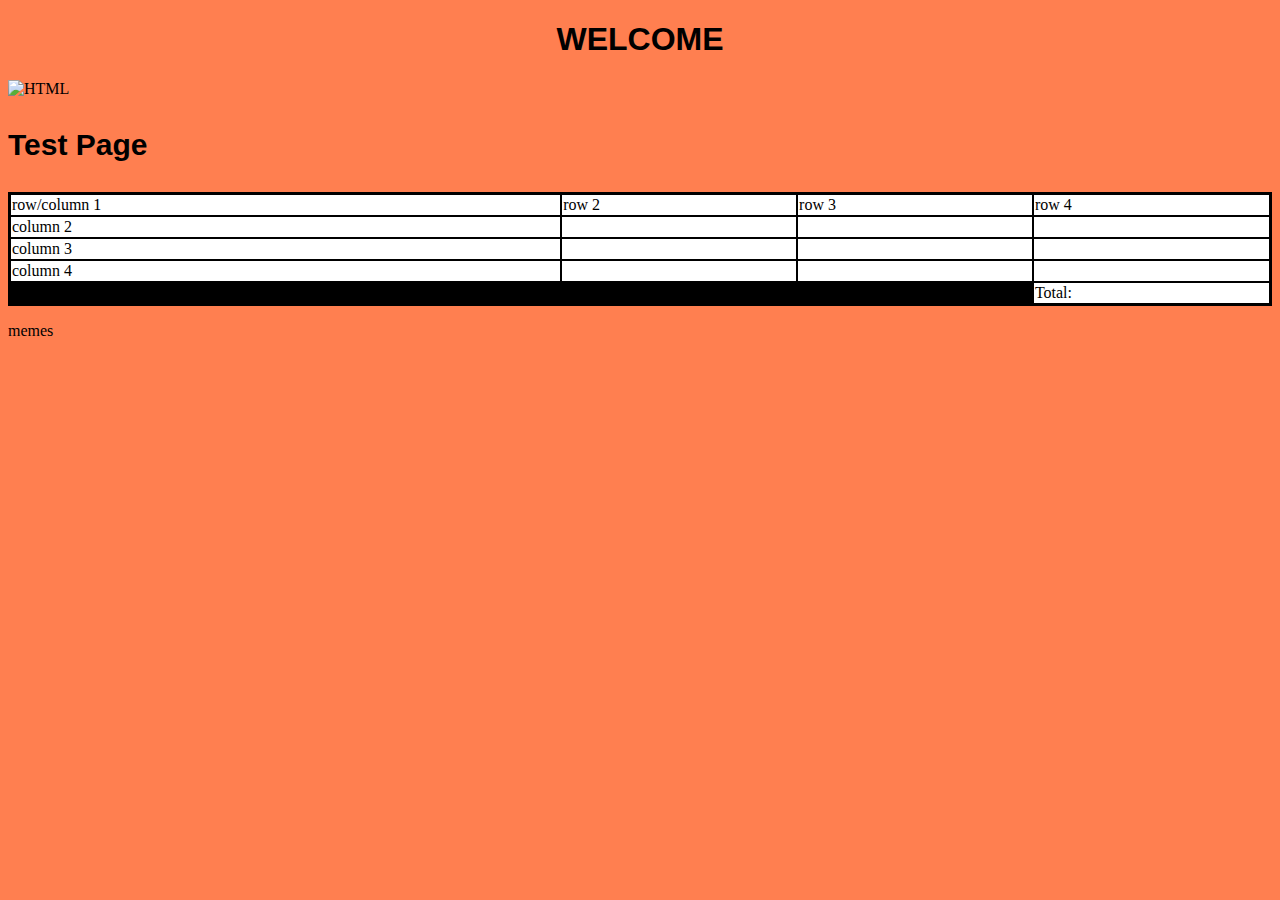
==== index.html @ 59733c6e "Commit pertama" ====
<!DOCTYPE html>
<html>
<head>
    <title>Test</title>
    <style>
        .font1 {
            font-family: Arial, Helvetica, sans-serif;
            color:black;
        }
        .font2 {
            font-family: 'Times New Roman', serif;
        }
        table {
            background-color: black;
            border:1px solid black;
        }
        td {
            background-color: white;
        }
    </style>
</head>
<body style="background-color:coral">
    <h1 class="font1" style="text-align:center";><b>WELCOME</b></h1>

    <img src="Html_logo.png" alt="HTML" width="100" height="100"> <br>

    <p class="font1" style="font-size:30px"><b>Test Page</b></p>
 <table style="width: 100%;">
     <tr>
         <td>row/column 1</td>
         <td>row 2</td>
         <td>row 3</td>
         <td>row 4</td>
     </tr>
     <tr>
        <td>column 2</td>
        <td></td>
        <td></td>
        <td></td>
    </tr>
    <tr>
        <td>column 3</td>
        <td></td>
        <td></td>
        <td></td>
    </tr>
    <tr>
        <td>column 4</td>
        <td></td>
        <td></td>
        <td></td>
    </tr>
    <tr>
        <td style="background-color:black"></td>
        <td style="background-color:black"></td>
        <td style="background-color:black"></td>
        <td>Total:</td>
    </tr>
 </table>
 <p class="font2">memes</p>
</body>
</html>
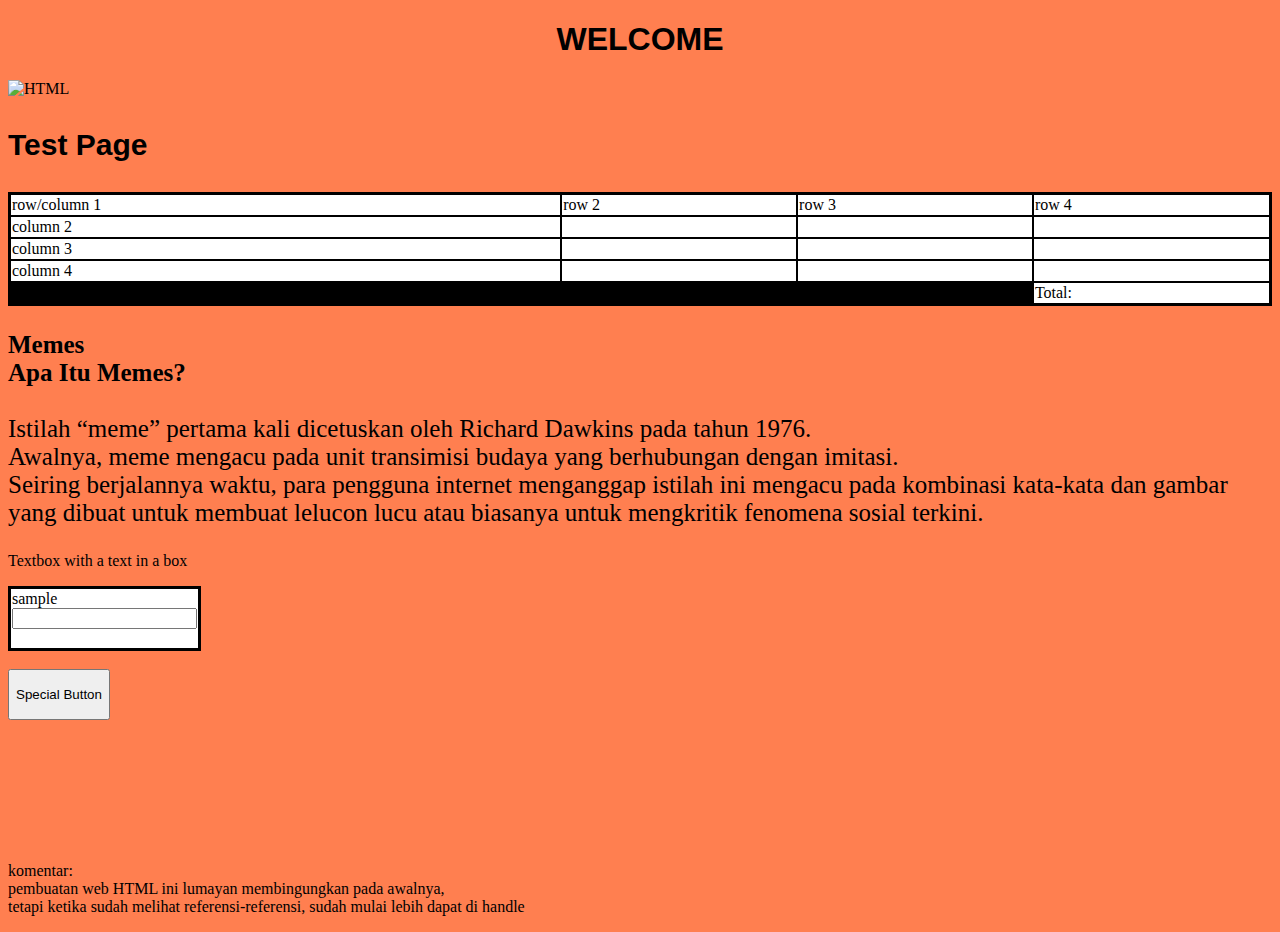
==== commit d7744d5e: "Update" ====
--- a/index.html
+++ b/index.html
@@ -57,6 +57,24 @@
         <td>Total:</td>
     </tr>
  </table>
- <p class="font2">memes</p>
+ <p class="font2" style="font-size:25px"><b>Memes<br> Apa Itu Memes?</b><br><br>
+    Istilah “meme” pertama kali dicetuskan oleh Richard Dawkins pada tahun 1976.<br> 
+    Awalnya, meme mengacu pada unit transimisi budaya yang berhubungan dengan imitasi. <br>
+    Seiring berjalannya waktu, para pengguna internet menganggap istilah ini mengacu pada kombinasi kata-kata dan gambar yang dibuat untuk membuat lelucon lucu atau biasanya untuk mengkritik fenomena sosial terkini.</p>
+
+    <p class="font2">Textbox with a text in a box</p>
+<table><tr>
+    <td>sample<br><input type="text" id="textbox" name="textbox"><br><br></td></tr>
+   
+</table><br>
+ 
+<button onclick="window.location.href='https://youtu.be/dQw4w9WgXcQ?si=tDR56mhFj3h-l2uo';">
+   <br> Special Button <br><br>
+  </button>
+
+ <p class="font2"><br><br><br><br><br><br><br>
+    komentar: <br>
+    pembuatan web HTML ini lumayan membingungkan pada awalnya,<br>
+    tetapi ketika sudah melihat referensi-referensi, sudah mulai lebih dapat di handle</p>
 </body>
 </html>
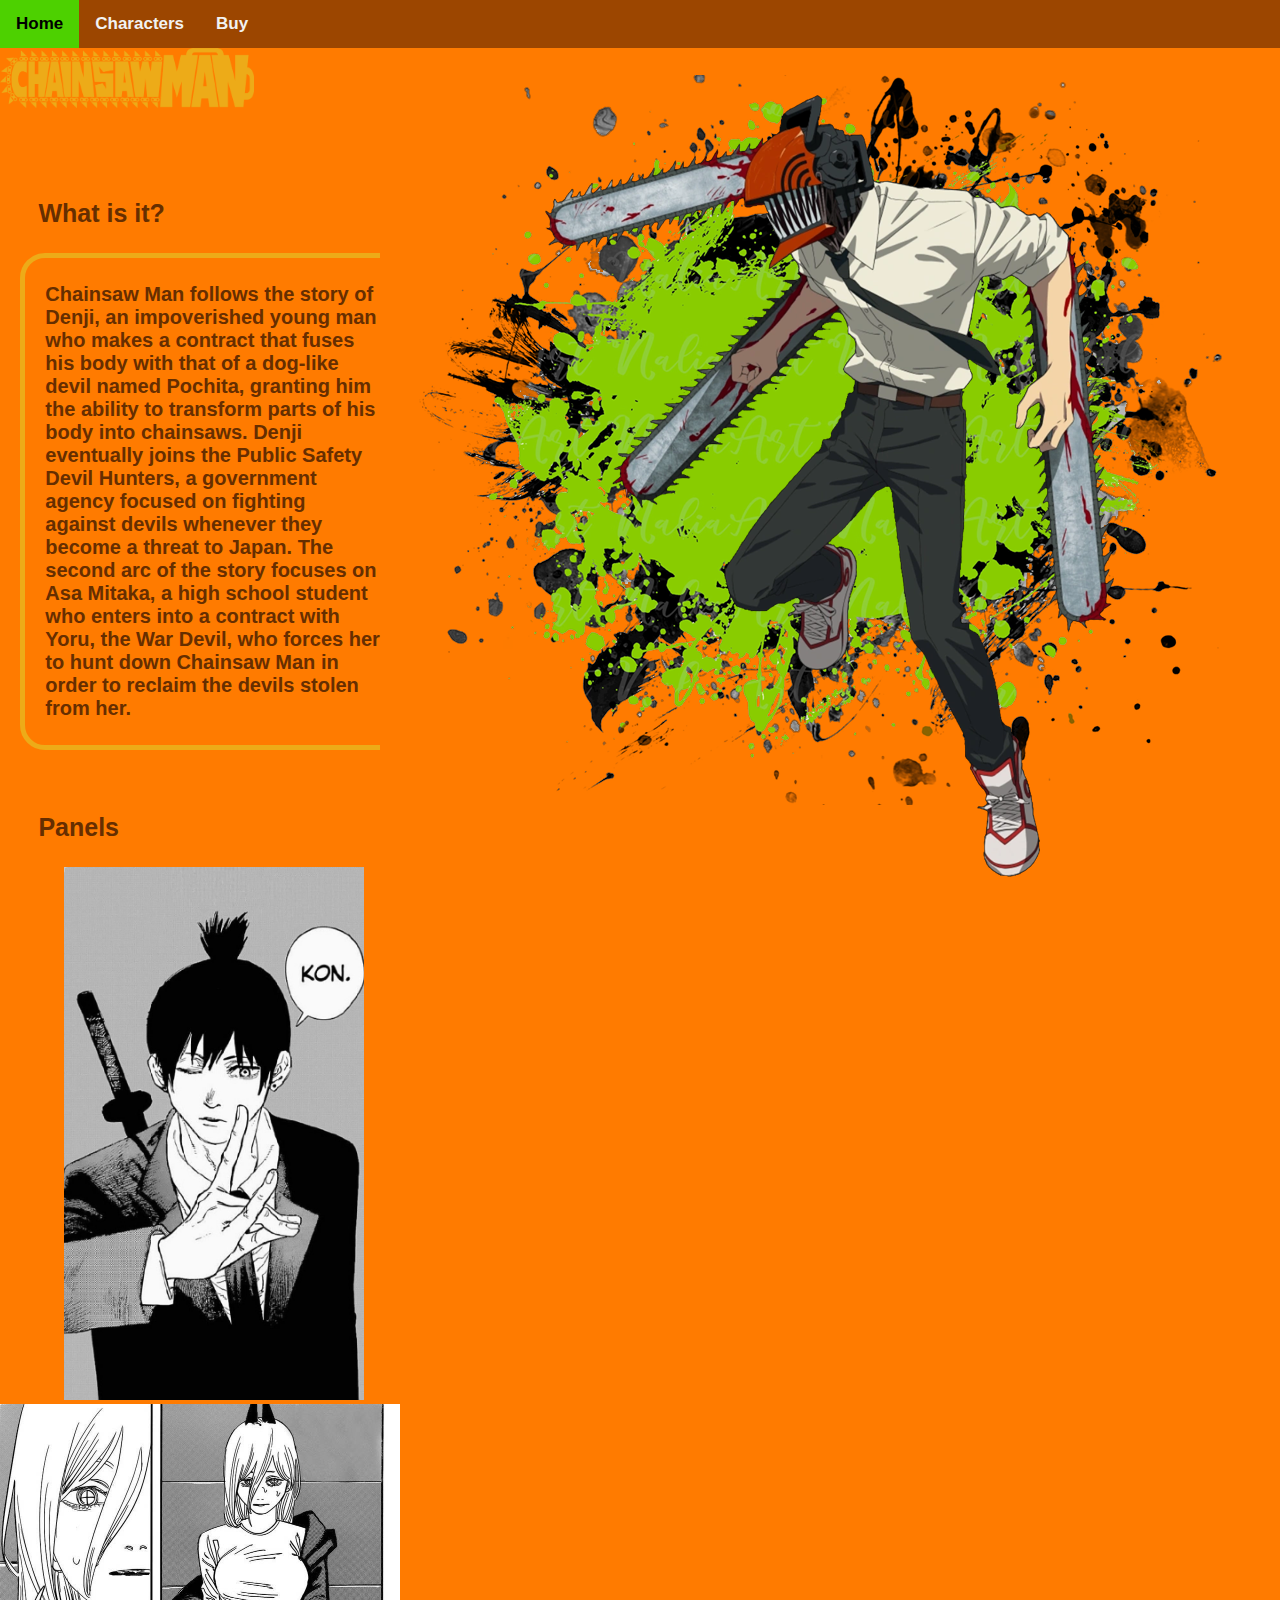
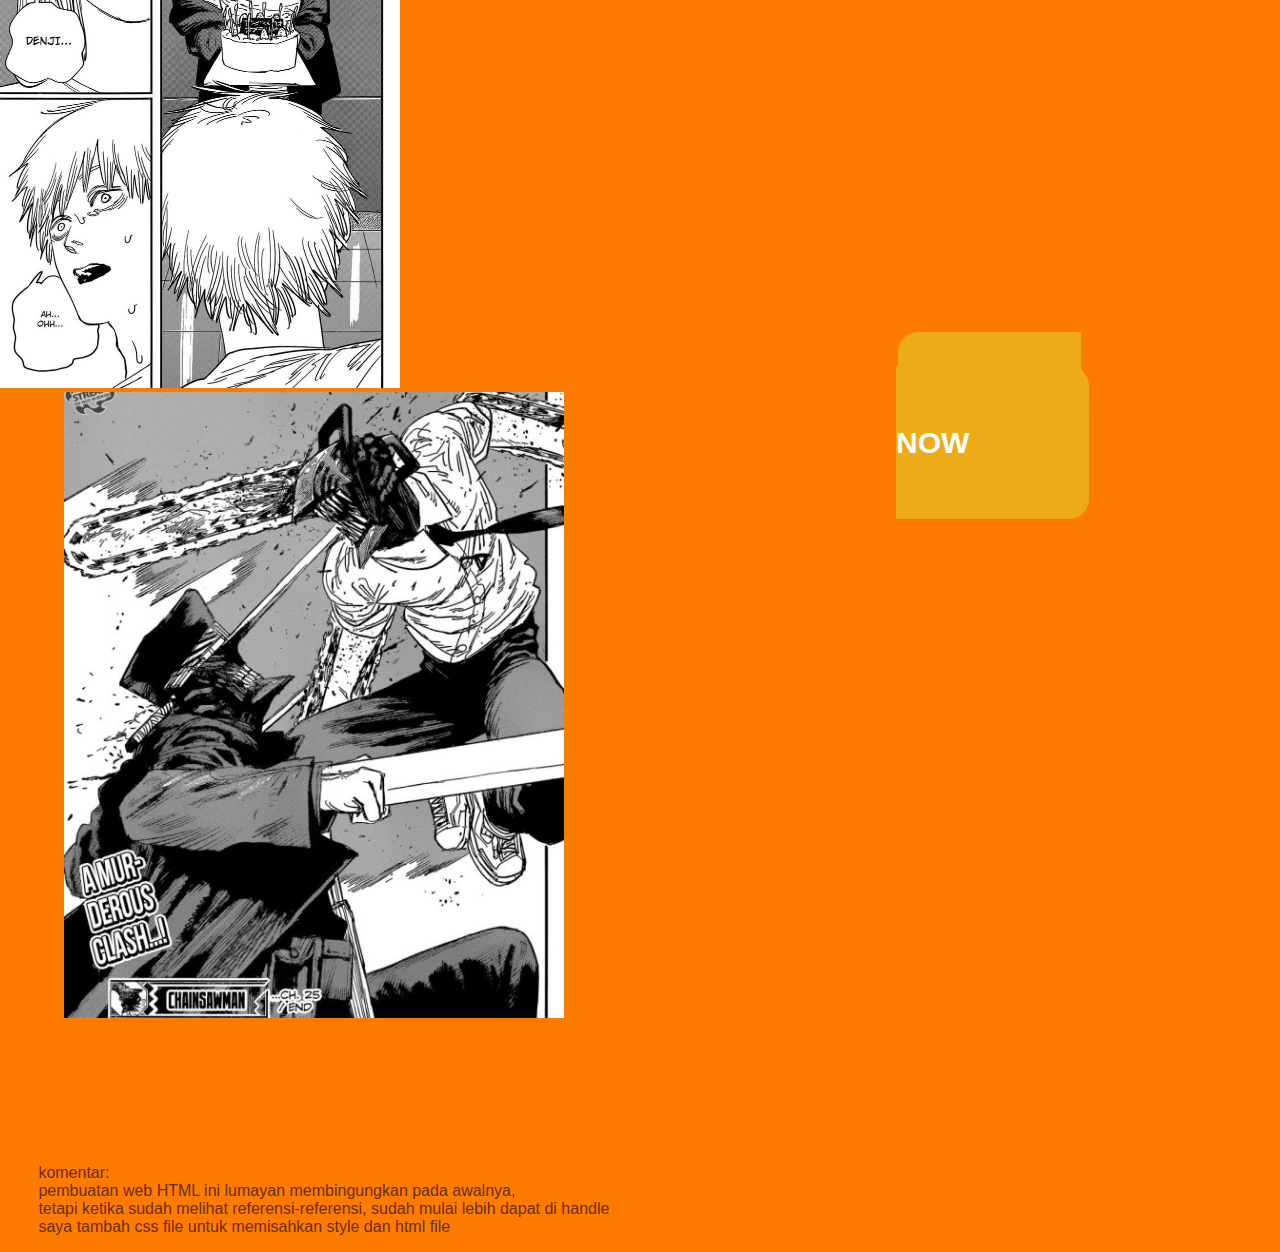
==== commit 5f232c1e: "Update index.html" ====
--- a/index.html
+++ b/index.html
@@ -1,80 +1,57 @@
 <!DOCTYPE html>
 <html>
 <head>
-    <title>Test</title>
-    <style>
-        .font1 {
-            font-family: Arial, Helvetica, sans-serif;
-            color:black;
-        }
-        .font2 {
-            font-family: 'Times New Roman', serif;
-        }
-        table {
-            background-color: black;
-            border:1px solid black;
-        }
-        td {
-            background-color: white;
-        }
-    </style>
+    <title>CHAINSAWMAN</title>
+    <link rel="stylesheet" href="style.css">
+
 </head>
-<body style="background-color:coral">
-    <h1 class="font1" style="text-align:center";><b>WELCOME</b></h1>
+<body>
 
-    <img src="Html_logo.png" alt="HTML" width="100" height="100"> <br>
+    <div class="topnav">
+        <a class="active" href="#home"><b>Home</b></a>
+        <a href="#characters"><b>Characters</b></a>
+        <a href="https://www.gramedia.com/products/akasha-chainsaw-man-01"><b>Buy</b></a>
+      </div>
 
-    <p class="font1" style="font-size:30px"><b>Test Page</b></p>
- <table style="width: 100%;">
-     <tr>
-         <td>row/column 1</td>
-         <td>row 2</td>
-         <td>row 3</td>
-         <td>row 4</td>
-     </tr>
-     <tr>
-        <td>column 2</td>
-        <td></td>
-        <td></td>
-        <td></td>
-    </tr>
-    <tr>
-        <td>column 3</td>
-        <td></td>
-        <td></td>
-        <td></td>
-    </tr>
-    <tr>
-        <td>column 4</td>
-        <td></td>
-        <td></td>
-        <td></td>
-    </tr>
-    <tr>
-        <td style="background-color:black"></td>
-        <td style="background-color:black"></td>
-        <td style="background-color:black"></td>
-        <td>Total:</td>
-    </tr>
- </table>
- <p class="font2" style="font-size:25px"><b>Memes<br> Apa Itu Memes?</b><br><br>
-    Istilah “meme” pertama kali dicetuskan oleh Richard Dawkins pada tahun 1976.<br> 
-    Awalnya, meme mengacu pada unit transimisi budaya yang berhubungan dengan imitasi. <br>
-    Seiring berjalannya waktu, para pengguna internet menganggap istilah ini mengacu pada kombinasi kata-kata dan gambar yang dibuat untuk membuat lelucon lucu atau biasanya untuk mengkritik fenomena sosial terkini.</p>
+    <img style="float: left; height: 60px; width: auto;" src="Chainsaw_Man_logo.png" class="picright" alt="Chainsawman"> <br>
 
-    <p class="font2">Textbox with a text in a box</p>
-<table><tr>
-    <td>sample<br><input type="text" id="textbox" name="textbox"><br><br></td></tr>
-   
-</table><br>
+    <img src="Chain.png" class="picright" alt="Denji"> <br>
+
+    <br><br><br><br><br><p class="font2" style="font-size:25px"><b>What is it?</b><br>
+<div class="box">
  
-<button onclick="window.location.href='https://youtu.be/dQw4w9WgXcQ?si=tDR56mhFj3h-l2uo';">
-   <br> Special Button <br><br>
-  </button>
+    <p class="font2" style="font-size: 20px;"> <b>Chainsaw Man follows the story of Denji, an impoverished young man who makes a contract that fuses his body with that of a dog-like devil named Pochita, 
+    granting him the ability to transform parts of his body into chainsaws. Denji eventually joins the Public Safety Devil Hunters, 
+    a government agency focused on fighting against devils whenever they become a threat to Japan. The second arc of the story focuses on Asa Mitaka, 
+    a high school student who enters into a contract with Yoru, the War Devil, who forces her to hunt down Chainsaw Man in order to reclaim the devils stolen from her.</b></p>
+ </div> <br> 
+
+ <p class="font2" style="font-size:25px;"><b>Panels</b><br>
+
+
+
+    <div class="panel1">
+        <img src="panel3.png" style="height: auto; width: 300px;" alt="Denji">
+    </div>
+
+    <div class="panel2">
+        <img src="panel2.png" style="height: auto; width: 400px;" alt="Denji">
+    </div>
+
+    <div>
+        <img src="panel1.png" style="height: auto; width: 500px; margin-left: 5%;" alt="Denji"> 
+        
+        <div class="place">
+        <a class="button" href="https://www.gramedia.com/products/akasha-chainsaw-man-01" class="button"><b>BUY NOW</b></a>
+        </div>
+    </div> 
+
+    
 
  <p class="font2"><br><br><br><br><br><br><br>
     komentar: <br>
     pembuatan web HTML ini lumayan membingungkan pada awalnya,<br>
-    tetapi ketika sudah melihat referensi-referensi, sudah mulai lebih dapat di handle</p>
+    tetapi ketika sudah melihat referensi-referensi, sudah mulai lebih dapat di handle<br>
+     saya tambah css file untuk memisahkan style dan html file</p>
 </body>
 </html>
--- a/style.css
+++ b/style.css
@@ -0,0 +1,100 @@
+.font1 {
+    margin-left: 1%;
+    font-family: Arial, Helvetica, sans-serif;
+    color:rgb(255, 255, 255);
+}
+.font2 {
+    margin-left: 3%;
+    font-family: Arial, Helvetica, sans-serif;
+    color:rgb(102, 46, 0);
+}
+
+body {
+    margin: 0;
+    background-color: #ff7b00;
+  }
+  
+.topnav {
+    overflow: hidden;
+    font-family: Arial, Helvetica, sans-serif;
+    background-color: rgb(156, 70, 0);
+  }
+  
+.topnav a {
+    float: left;
+    font-family: Arial, Helvetica, sans-serif;
+    color: #f2f2f2;
+    text-align: center;
+    padding: 14px 16px;
+    text-decoration: none;
+    font-size: 17px;
+  }
+  
+.topnav a:hover {
+    font-family: Arial, Helvetica, sans-serif;
+    background-color:#4dd100;
+    color: black;
+  }
+  
+.topnav a.active {
+    font-family: Arial, Helvetica, sans-serif;
+    background-color: #4dd100;
+    color: rgb(0, 0, 0);
+  }
+
+.picright {
+    float: right;
+}
+
+.box {
+    border: 5px solid #edab18;
+    width: 40%;
+    padding: 5px;
+    margin: 20px;
+    border-radius: 25px;
+  }
+
+.panel1 {
+    display: inline-block;
+    margin-left: 5%;
+}
+.panel2 {
+    display: inline-block;
+}
+.panel3 {
+    display: inline-block;
+}
+
+.place{
+    float: right;
+    width: 30%;   
+}
+
+.button {
+    object-position: 100%;
+    background-color: #edab18;
+    border: none;
+    color: white;
+    font-family: Arial, Helvetica, sans-serif;
+    padding: 60px 120px;
+    text-align: center;
+    text-decoration: none;
+    font-size: 30px;
+    margin: 4px 2px;
+    cursor: pointer;
+    border-radius: 20px;
+  }
+  .button:hover {
+    
+    background-color:#4dd100;
+    border: none;
+    color: rgb(0, 0, 0);
+    font-family: Arial, Helvetica, sans-serif;
+    padding: 60px 120px;
+    text-align: center;
+    text-decoration: none;
+    font-size: 30px;
+    margin: 4px 2px;
+    cursor: pointer;
+    border-radius: 20px;
+  }